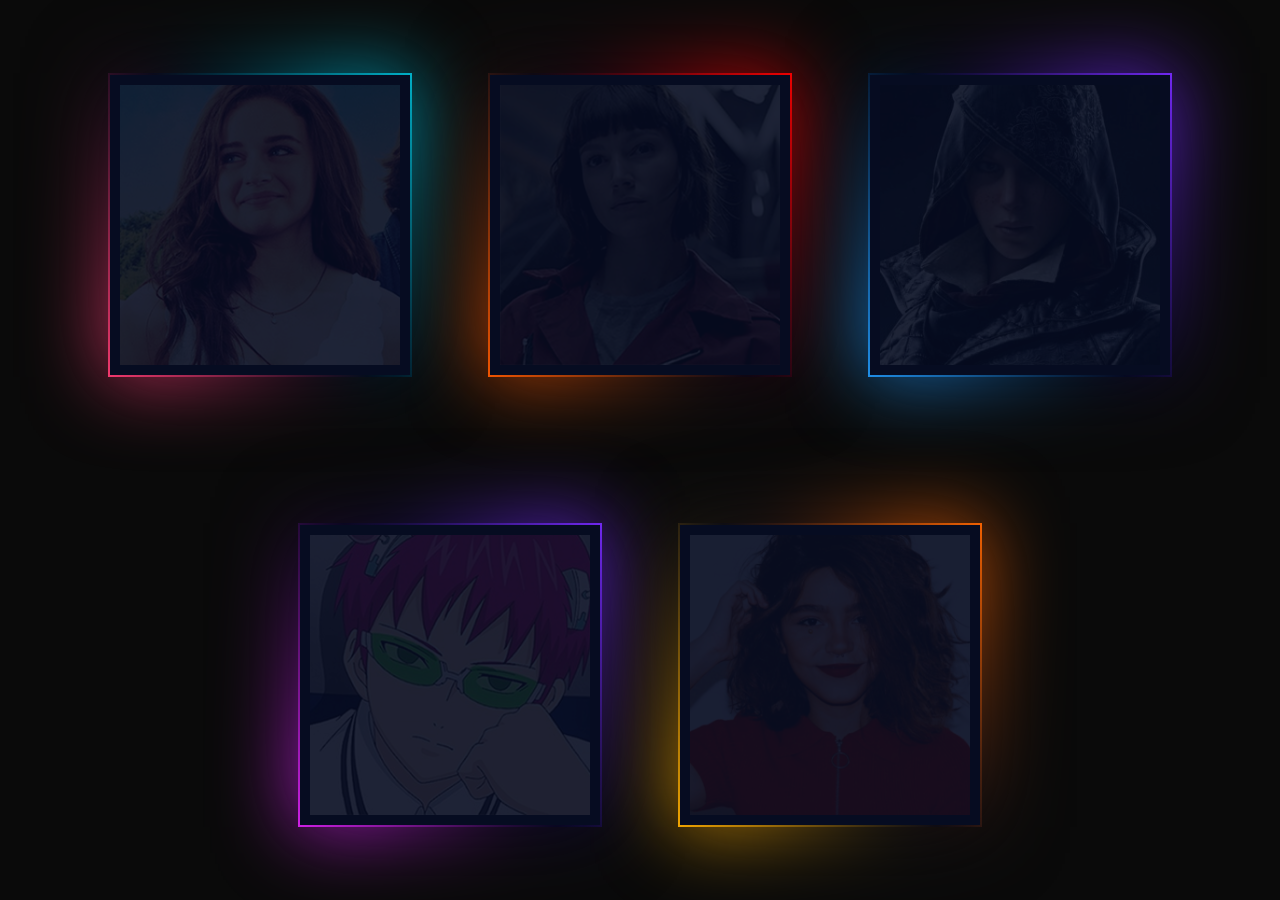
==== opcoes.html @ 234b30b8 "site" ====
<!DOCTYPE html>
<html>
    <head>
        <meta name="viewport" content="width=device-width, initial-scale=1">
        <title>Spoiler Alert 2.0</title>
        <link rel="stylesheet" href="spoiler2.css">
        <link href="https://fonts.googleapis.com/css2?family=Duru+Sans&display=swap" rel="stylesheet">
    </head>
    <body>


        
     <div class="box">
         <div class="imgBx">
             <img src="barraca1.jpg">
         </div>
         <div class="content">
             <h2>Filmes<br><a href="filmes.html"><span>Lista de filmes</a></span></h2>
         </div>
     </div>

    <div class="box">
        <div class="imgBx">
            <img src="tokyo.jpg">
        </div>
        <div class="content">
            <h2>Séries<br><a href="series.html"><span>Lista de séries</span></a></h2>
        </div>
    </div>

    <div class="box">
        <div class="imgBx">
            <img src="evie.jpg">
        </div>
        <div class="content">
            <h2>Jogos<br><a href="jogos.html"><span>Lista de jogos</span></a></h2>
        </div>
    </div>

    <div class="box">
        <div class="imgBx">
            <img src="saiki.jpg">
        </div>
        <div class="content">
            <h2>Animes<br><a href="animes.html"><span>Lista de animes</span></a></h2>
        </div>
    </div>

    <div class="box">
        <div class="imgBx">
            <img src="froes.jpg">
        </div>
        <div class="content">
            <h2>Músicas<br><a href="animes.html"><span>Lista de músicas</span></a></h2>
        </div>
    </div>

</body>
</html>
---- spoiler2.css ----
@import url('https://fonts.googleapis.com/css?family=Poppins:100,200,300,400,500,600,700,800,900');
*
{
    margin: 0;
    padding: 0;
    font-family: 'Poppins';
}

body{
    display: flex;
    justify-content: center;
    align-items: center;
    flex-wrap: wrap;
    min-height: 100vh;
    background: #0a0a0a;
}

.box{
    position: relative;
    width: 300px;
    height: 300px;
    display: flex;
    justify-content: center;
    align-items: center;
    margin: 40px;
    background: #060c21;
    transition: 0.5s;
}

.box:hover{
   height: 400px;
}

.box .imgBx{
    position: absolute;
    top: 0;
    left: 0;
    width: 100%;
    height: 100%;
    padding: 10px;
    box-sizing: border-box;
}

.box .imgBx img{
    max-width: 100%;
    opacity: 0.1;
    transition: 0.5s;
}

.box:hover .imgBx img{
    opacity: 1;
}

.box:before{
    content: '';
    position: absolute;
    top: -2px;
    left: -2px;
    right: -2px;
    bottom: -2px;
    background: #fff;
    z-index: -1;
}

.box:after{
    content: '';
    position: absolute;
    top: -2px;
    left: -2px;
    right: -2px;
    bottom: -2px;
    background: #fff;
    z-index: -1;
    filter: blur(40px);

}

.box:before,
.box:after{ 
    background: linear-gradient(235deg,#00bcd4, #010615, #ff3c73);

}

.box:nth-child(2):before,
.box:nth-child(2):after{ 
    background: linear-gradient(235deg,#ff0000, #010615, #ff5a00);

}

.box:nth-child(3):before,
.box:nth-child(3):after{ 
    background: linear-gradient(235deg,#772aff, #010615, #2196F3);

}

.box:nth-child(4):before,
.box:nth-child(4):after{ 
    background: linear-gradient(235deg,#772aff, #010615, rgb(219, 33, 243));

}

.box:nth-child(5):before,
.box:nth-child(5):after{ 
    background: linear-gradient(235deg,#ff6600, #010615, #ffae00);

}


.box .content{
    position: absolute;
    left: 10px;
    right: 10px;
    bottom: 10px;
    height: 90px;
    background: rgba(0,0,0,0.4);
    display: flex;
    justify-content: center;
    align-items: center;
    text-align: center;
    opacity: 0;
    transition: 0.5s;
}

.box:hover .content{
    opacity: 1;
}

.box .content h2{
    font-size: 20px;
    color: #fff;
    font-weight: 500;
    line-height: 20px;
    letter-spacing: 1px;
}

.box .content h2 span{
    font-size: 14px;
    color: #fff;
    font-weight: 500;
    line-height: 20px;
    letter-spacing: 1px;
}
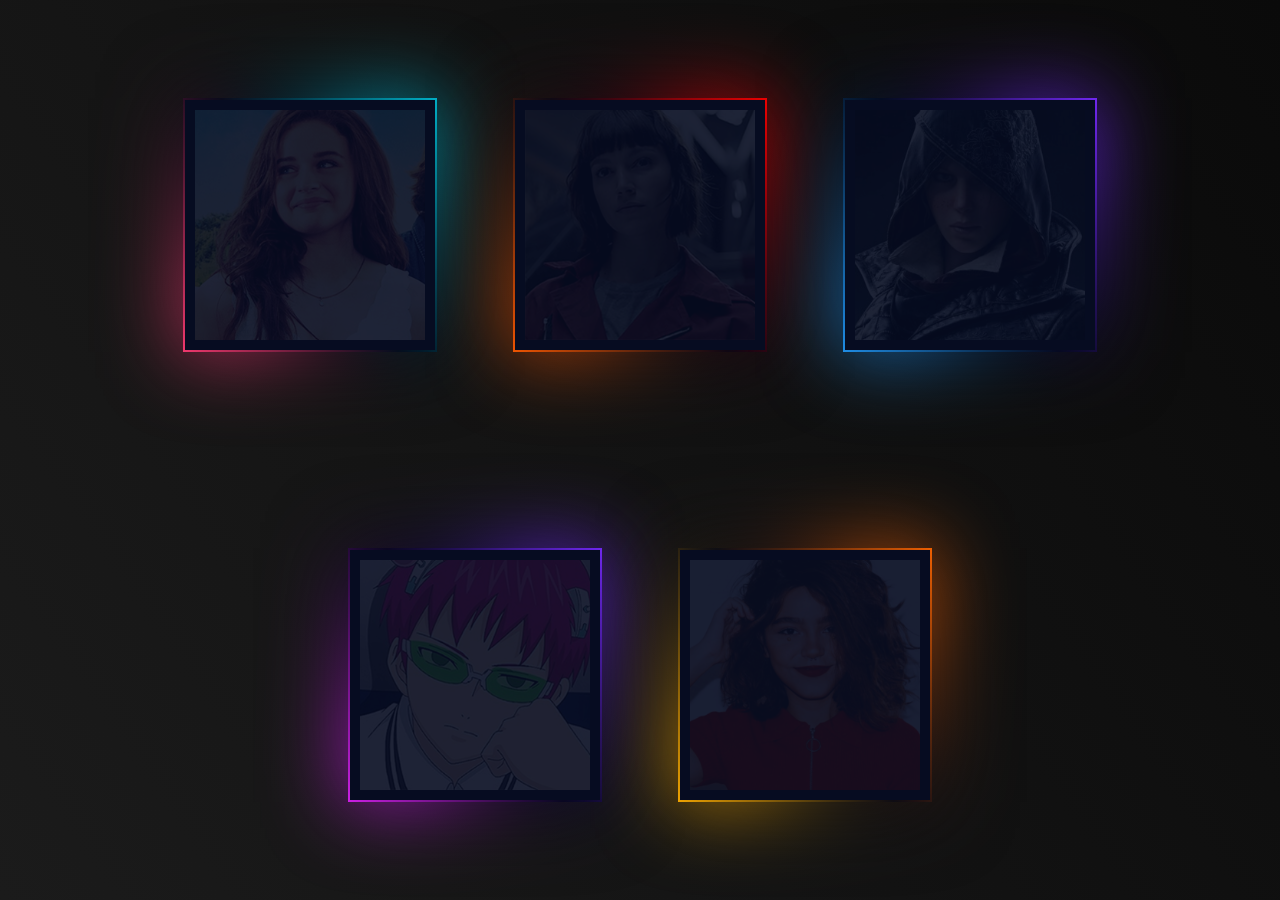
==== commit 45477540: "site2" ====
--- a/opcoes.html
+++ b/opcoes.html
@@ -3,7 +3,7 @@
     <head>
         <meta name="viewport" content="width=device-width, initial-scale=1">
         <title>Spoiler Alert 2.0</title>
-        <link rel="stylesheet" href="spoiler2.css">
+        <link rel="stylesheet" href="css/spoiler2.css">
         <link href="https://fonts.googleapis.com/css2?family=Duru+Sans&display=swap" rel="stylesheet">
     </head>
     <body>
@@ -24,7 +24,7 @@
             <img src="tokyo.jpg">
         </div>
         <div class="content">
-            <h2>Séries<br><a href="series.html"><span>Lista de séries</span></a></h2>
+            <h2>Séries<br><a href="series.html"><span>Lista de série</span></a></h2>
         </div>
     </div>
 
--- a/css/spoiler2.css
+++ b/css/spoiler2.css
@@ -0,0 +1,143 @@
+@import url('https://fonts.googleapis.com/css?family=Poppins:100,200,300,400,500,600,700,800,900');
+*
+{
+    margin: 0;
+    padding: 0;
+    font-family: 'Poppins';
+}
+
+body{
+    display: flex;
+    justify-content: center;
+    align-items: center;
+    flex-wrap: wrap;
+    min-height: 100vh;
+    background: linear-gradient(235deg,#0a0a0a, #1b1b1b);
+}
+
+.box{
+    position: relative;
+    width: 250px;
+    height: 250px;
+    display: flex;
+    justify-content: center;
+    align-items: center;
+    margin: 40px;
+    background: #060c21;
+    transition: 0.5s;
+}
+
+.box:hover{
+   height: 350px;
+   width: 250px;
+}
+
+.box .imgBx{
+    position: absolute;
+    top: 0;
+    left: 0;
+    width: 100%;
+    height: 100%;
+    padding: 10px;
+    box-sizing: border-box;
+}
+
+.box .imgBx img{
+    max-width: 100%;
+    opacity: 0.1;
+    transition: 0.5s;
+}
+
+.box:hover .imgBx img{
+    opacity: 1;
+}
+
+.box:before{
+    content: '';
+    position: absolute;
+    top: -2px;
+    left: -2px;
+    right: -2px;
+    bottom: -2px;
+    background: #fff;
+    z-index: -1;
+}
+
+.box:after{
+    content: '';
+    position: absolute;
+    top: -2px;
+    left: -2px;
+    right: -2px;
+    bottom: -2px;
+    background: #fff;
+    z-index: -1;
+    filter: blur(40px);
+
+}
+
+.box:before,
+.box:after{ 
+    background: linear-gradient(235deg,#00bcd4, #010615, #ff3c73);
+
+}
+
+.box:nth-child(2):before,
+.box:nth-child(2):after{ 
+    background: linear-gradient(235deg,#ff0000, #010615, #ff5a00);
+
+}
+
+.box:nth-child(3):before,
+.box:nth-child(3):after{ 
+    background: linear-gradient(235deg,#772aff, #010615, #2196F3);
+
+}
+
+.box:nth-child(4):before,
+.box:nth-child(4):after{ 
+    background: linear-gradient(235deg,#772aff, #010615, rgb(219, 33, 243));
+
+}
+
+.box:nth-child(5):before,
+.box:nth-child(5):after{ 
+    background: linear-gradient(235deg,#ff6600, #010615, #ffae00);
+
+}
+
+
+.box .content{
+    position: absolute;
+    left: 10px;
+    right: 10px;
+    bottom: 10px;
+    height: 90px;
+    background: rgba(0,0,0,0.4);
+    display: flex;
+    justify-content: center;
+    align-items: center;
+    text-align: center;
+    opacity: 0;
+    transition: 0.5s;
+}
+
+.box:hover .content{
+    opacity: 1;
+}
+
+.box .content h2{
+    font-size: 20px;
+    color: #fff;
+    font-weight: 500;
+    line-height: 20px;
+    letter-spacing: 1px;
+}
+
+.box .content h2 span{
+    font-size: 14px;
+    color: #fff;
+    font-weight: 500;
+    line-height: 20px;
+    letter-spacing: 1px;
+}